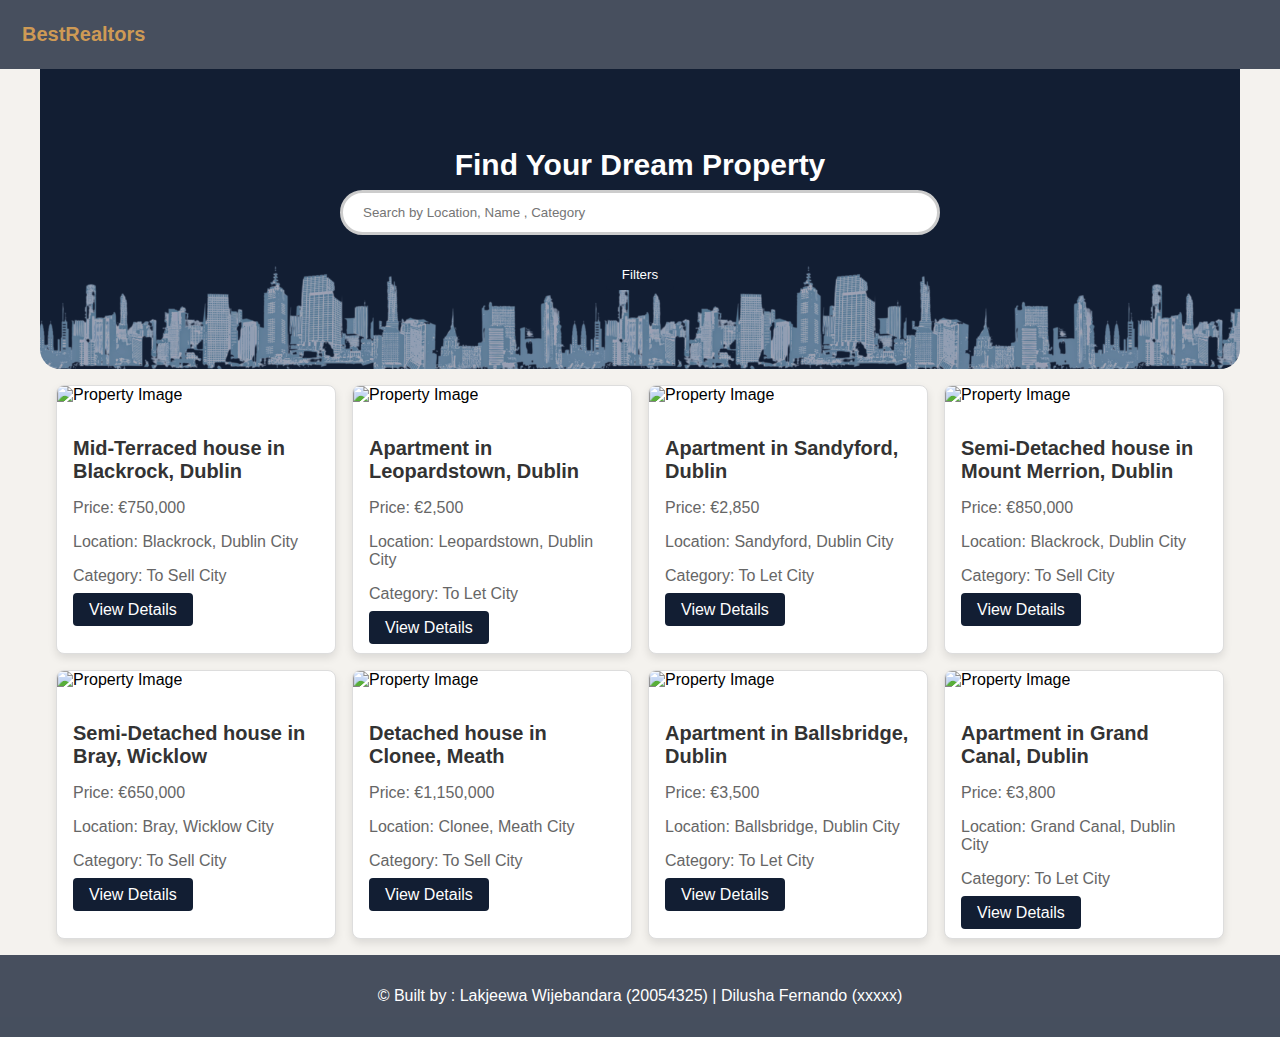
==== index.html @ 00dfdd50 "index and details pages with css" ====
<!DOCTYPE html>
<html lang="en">

<head>
  <meta charset="UTF-8">
  <meta name="viewport" content="width=device-width, initial-scale=1.0">
  <title>Real Estate Listings</title>
  <link rel="stylesheet" href="style.css">
  <link href="fonts.css" rel="stylesheet" />
  <script src="https://ajax.googleapis.com/ajax/libs/jquery/3.7.1/jquery.min.js"></script>
  <script src="https://cdn.jsdelivr.net/npm/fuse.js/dist/fuse.js"></script>
</head>

<body>
  <nav class="header">
    <a href="/" class="logo poppins-bold">BestRealtors</a>
    <!-- <div class="header-right">
        <input type="text" id="searchKey" name="searchKey" placeholder="Search by keyword">
    </div> -->
  </nav>
  
  <div class="content">
  <div class="banner">
    <span class="poppins-semibold">Find Your Dream Property</span>
    <div>
      <input type="text" id="searchKey" name="searchKey" placeholder="Search by Location, Name , Category">
      <button class="view-details">Filters</button>
    </div>

  </div>

  <div class="property-grid">

    <!-- Property Card 1 -->
    <!-- <div class="property-card">
      <img src="https://www.tallboxdesign.com/wp-content/uploads/2023/09/10-6.webp" alt="Property Image" class="property-image">
      <div class="property-info">
        <h2 class="property-title">Modern Apartment</h2>
        <p class="property-price">Price: $250,000</p>
        <p class="property-location">Location: Downtown City</p>
        <button class="view-details">View Details</button>
      </div>
    </div> -->

    <!-- Additional Property Cards -->
    <!-- Repeat as needed -->
    <!-- <button class="view-details" onclick="">View Details</button> -->
  </div>
  </div>
      <!-- Footer -->
  <footer class="footer">
    <p>&copy; Built by : Lakjeewa Wijebandara (20054325) | Dilusha Fernando (xxxxx)</p>
  </footer>
  <script src="index.js"></script>
</body>

</html>
---- style.css ----
* { box-sizing: border-box;}
/* General Styles */
body {
  font-family: Arial, sans-serif;
  margin: 0;
  padding: 0;
  background-color: #f4f2ee;
}

/* header */
.header {
  width: 100%;
  background: #121e33c4;
  font-size: 1.2rem;
  overflow: hidden;
  padding: 10px 10px;
}

.header a {
  float: left;
  text-align: center;
  padding: 12px;
  text-decoration: none;
  font-size: 18px;
  line-height: 25px;
  border-radius: 4px;
  color: #ce9a55;
}

@media (min-width: 640px) {
  .header a {
    font-size: 20px;
  }
}

/* Banner */
.banner {
  display: flex;
  flex-direction: column;
  justify-content: center;
  align-items: center;
  height: 300px;
  width: 100%;
  text-align: center;
  color: white;
  font-size: 20px;
  background-color: #121e33;
  background-repeat: no-repeat;
  background-size: contain;
  background-position: center;
  background-image: url("./loginbk.png");
  border-bottom-right-radius: 20px;
  border-bottom-left-radius: 20px;
}

.banner div {
  width: 100%;
  display: flex;
  flex-direction: column;
  justify-content: center;
  align-items: center;
}

@media (min-width: 640px) {
  .banner {
    background-repeat: repeat;
    font-size: 30px;
  }
}

.content {
  width: 100%;
  flex: 1;
  max-width: 1200px;
  margin: auto;
}

input[type=text] {
  width: 80%;
  padding: 12px 20px;
  margin: 8px 0;
  box-sizing: border-box;
  border: 3px solid #ccc;
  -webkit-transition: 0.5s;
  transition: 0.5s;
  outline: none;
  border-radius: 30px;
  /* width: 400px; */
}

input[type=text]:focus {
  border: 3px solid antiquewhite;
}

@media (min-width: 640px) {
  input[type=text] {
    width: 50%;
  }
}

/* Property Grid */
.property-grid {
  display: grid;
  grid-template-columns: 1fr;
  gap: 16px;
  padding: 16px;
}

@media (min-width: 640px) {
  .property-grid {
    grid-template-columns: repeat(2, 1fr);
  }
}

@media (min-width: 768px) {
  .property-grid {
    grid-template-columns: repeat(3, 1fr);
  }
}

@media (min-width: 1024px) {
  .property-grid {
    grid-template-columns: repeat(4, 1fr);
  }
}

/* Property Card */
.property-card {
  /* max-width: 300px; */
  border: 1px solid #ddd;
  border-radius: 8px;
  overflow: hidden;
  background-color: white;
  transition: transform .2s;
  /* Animation */
  box-shadow: 0 4px 8px rgba(0, 0, 0, 0.1);
}

.property-card:hover {
  transform: scale(1.02);
  /* (150% zoom - Note: if the zoom is too large, it will go outside of the viewport) */
}

.property-image {
  width: 100%;
  height: 200px;
  object-fit: cover;
}

.property-info {
  padding: 16px;
}

.property-title {
  font-size: 1.25rem;
  font-weight: 600;
  color: #333;
}

.property-price,
.property-location {
  color: #666;
  margin-top: 8px;
}

.view-details {
  text-decoration: none;
  margin-top: 16px;
  padding: 8px 16px;
  background-color: #121e33;
  color: #fff;
  border: none;
  border-radius: 4px;
  cursor: pointer;
  transition: background-color 0.2s ease;
}

.view-details:hover {
  background-color: #314972;
}

.mx-auto {
  margin-left: auto;
  margin-right: auto;
}

.footer {
  background-color: #121e33c4;
  padding: 1rem;
  text-align: center;
  color: white;
}
---- fonts.css ----
.poppins-thin {
    font-family: "Poppins", sans-serif;
    font-weight: 100;
    font-style: normal;
  }
  
  .poppins-extralight {
    font-family: "Poppins", sans-serif;
    font-weight: 200;
    font-style: normal;
  }
  
  .poppins-light {
    font-family: "Poppins", sans-serif;
    font-weight: 300;
    font-style: normal;
  }
  
  .poppins-regular {
    font-family: "Poppins", sans-serif;
    font-weight: 400;
    font-style: normal;
  }
  
  .poppins-medium {
    font-family: "Poppins", sans-serif;
    font-weight: 500;
    font-style: normal;
  }
  
  .poppins-semibold {
    font-family: "Poppins", sans-serif;
    font-weight: 600;
    font-style: normal;
  }
  
  .poppins-bold {
    font-family: "Poppins", sans-serif;
    font-weight: 700;
    font-style: normal;
  }
  
  .poppins-extrabold {
    font-family: "Poppins", sans-serif;
    font-weight: 800;
    font-style: normal;
  }
  
  .poppins-black {
    font-family: "Poppins", sans-serif;
    font-weight: 900;
    font-style: normal;
  }
  
  .poppins-thin-italic {
    font-family: "Poppins", sans-serif;
    font-weight: 100;
    font-style: italic;
  }
  
  .poppins-extralight-italic {
    font-family: "Poppins", sans-serif;
    font-weight: 200;
    font-style: italic;
  }
  
  .poppins-light-italic {
    font-family: "Poppins", sans-serif;
    font-weight: 300;
    font-style: italic;
  }
  
  .poppins-regular-italic {
    font-family: "Poppins", sans-serif;
    font-weight: 400;
    font-style: italic;
  }
  
  .poppins-medium-italic {
    font-family: "Poppins", sans-serif;
    font-weight: 500;
    font-style: italic;
  }
  
  .poppins-semibold-italic {
    font-family: "Poppins", sans-serif;
    font-weight: 600;
    font-style: italic;
  }
  
  .poppins-bold-italic {
    font-family: "Poppins", sans-serif;
    font-weight: 700;
    font-style: italic;
  }
  
  .poppins-extrabold-italic {
    font-family: "Poppins", sans-serif;
    font-weight: 800;
    font-style: italic;
  }
  
  .poppins-black-italic {
    font-family: "Poppins", sans-serif;
    font-weight: 900;
    font-style: italic;
  }
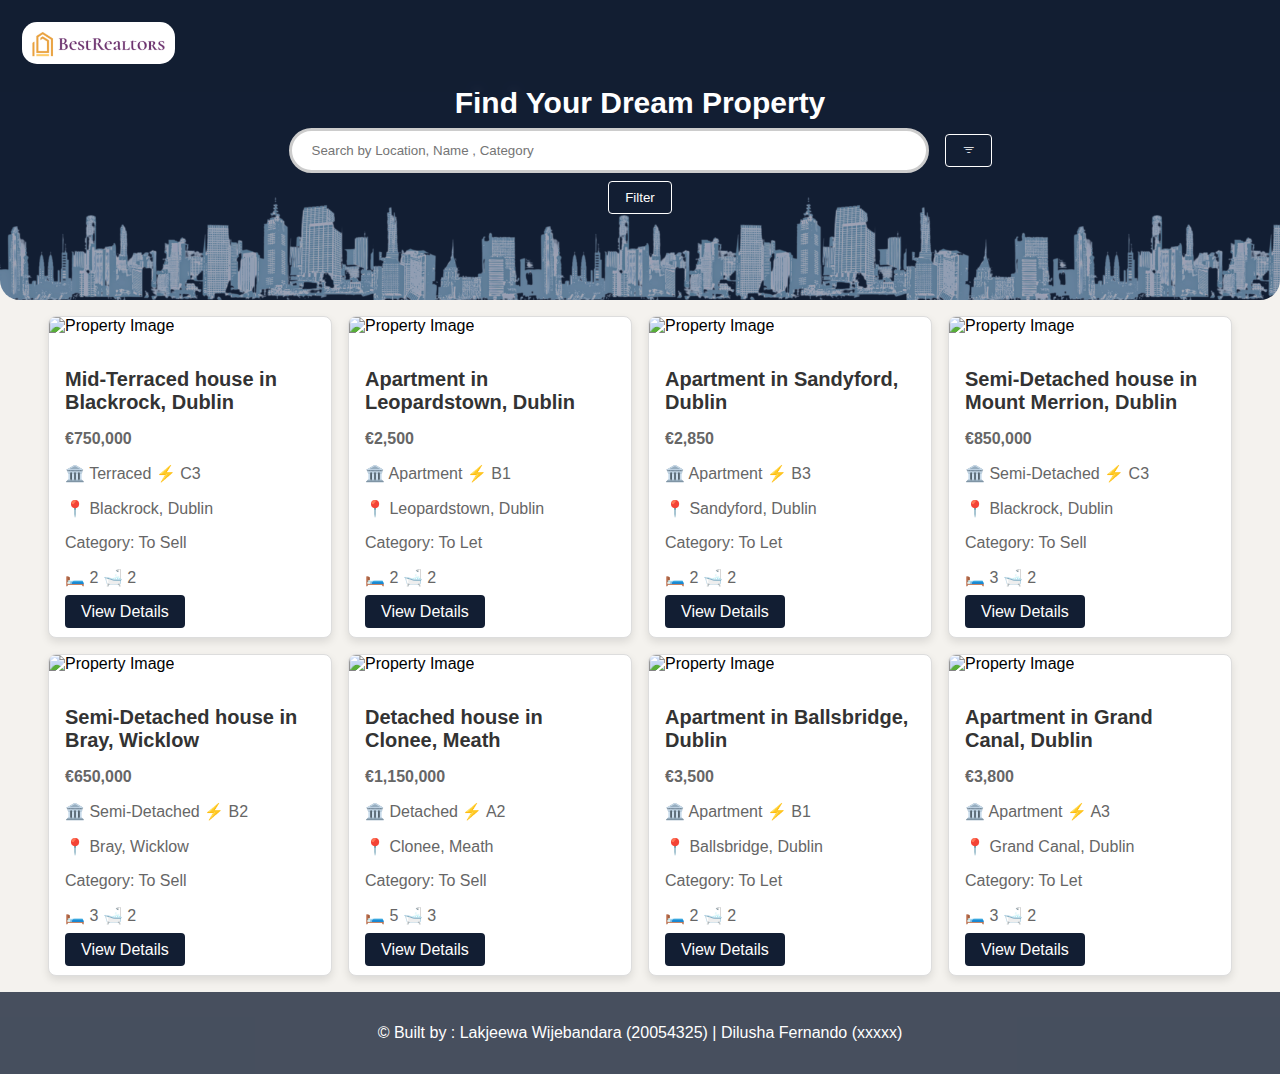
==== commit 460a5a2b: "Changed : UI" ====
--- a/index.html
+++ b/index.html
@@ -7,50 +7,104 @@
   <title>Real Estate Listings</title>
   <link rel="stylesheet" href="style.css">
   <link href="fonts.css" rel="stylesheet" />
+  <link rel="stylesheet" href="https://cdn.jsdelivr.net/npm/bootstrap-icons@1.11.3/font/bootstrap-icons.min.css">
   <script src="https://ajax.googleapis.com/ajax/libs/jquery/3.7.1/jquery.min.js"></script>
   <script src="https://cdn.jsdelivr.net/npm/fuse.js/dist/fuse.js"></script>
 </head>
 
 <body>
   <nav class="header">
-    <a href="/" class="logo poppins-bold">BestRealtors</a>
-    <!-- <div class="header-right">
-        <input type="text" id="searchKey" name="searchKey" placeholder="Search by keyword">
-    </div> -->
+    <a href="/" class="logo poppins-bold"><img src="logo.png"></a>
+
   </nav>
-  
+
   <div class="content">
-  <div class="banner">
-    <span class="poppins-semibold">Find Your Dream Property</span>
-    <div>
-      <input type="text" id="searchKey" name="searchKey" placeholder="Search by Location, Name , Category">
-      <button class="view-details">Filters</button>
+    <div class="banner">
+      <span class="poppins-semibold">Find Your Dream Property</span>
+      <div style="display: flex;
+      flex-direction: row;
+      gap: 1rem;">
+        <input type="text" id="searchKey" name="searchKey" placeholder="Search by Location, Name , Category">
+        <button id="moreFilters" class="filter-btn"><i class="bi bi-filter"></i></button>
+      </div>
+      <div class="filter-wrapper">
+        <button class="filter-btn" onclick="filterProperties()">Filter</button>
+        <button class="clear-filter-btn" onclick="location.reload();">Clear Filters</button>
+      </div>
     </div>
 
+    <div class="property-grid-wrapper">
+      <div class="property-grid">
+
+        <!-- Property Card 1 -->
+        <!-- <div class="property-card">
+        <img src="https://www.tallboxdesign.com/wp-content/uploads/2023/09/10-6.webp" alt="Property Image" class="property-image">
+        <div class="property-info">
+          <h2 class="property-title">Modern Apartment</h2>
+          <p class="property-price">Price: $250,000</p>
+          <p class="property-location">Location: Downtown City</p>
+          <button class="view-details">View Details</button>
+        </div>
+      </div> -->
+
+        <!-- Additional Property Cards -->
+        <!-- Repeat as needed -->
+        <!-- <button class="view-details" onclick="">View Details</button> -->
+      </div>
+    </div>
+    <div id="noDataMessage" style="display: none;text-align: center;
+    height: 100vh;">
+      <h1>No properties found for filtered queries</h1>
+    </div>
   </div>
 
-  <div class="property-grid">
-
-    <!-- Property Card 1 -->
-    <!-- <div class="property-card">
-      <img src="https://www.tallboxdesign.com/wp-content/uploads/2023/09/10-6.webp" alt="Property Image" class="property-image">
-      <div class="property-info">
-        <h2 class="property-title">Modern Apartment</h2>
-        <p class="property-price">Price: $250,000</p>
-        <p class="property-location">Location: Downtown City</p>
-        <button class="view-details">View Details</button>
-      </div>
-    </div> -->
-
-    <!-- Additional Property Cards -->
-    <!-- Repeat as needed -->
-    <!-- <button class="view-details" onclick="">View Details</button> -->
-  </div>
-  </div>
-      <!-- Footer -->
+  <!-- Footer -->
   <footer class="footer">
     <p>&copy; Built by : Lakjeewa Wijebandara (20054325) | Dilusha Fernando (xxxxx)</p>
   </footer>
+  <!-- Footer End-->
+
+  <!-- Filter Form -->
+  <dialog id="myDialog" class="dialog-container">
+    <h2 class="dialog-title">Filters</h2>
+    <div class="dialog-main-wrapper">
+      <div class="dialog-select">
+        <label for="selectPriceInput">Price:</label>
+        <select id="selectPriceInput" name="price">
+          <option value="0">Select</option>
+          <option value="1">Low To High</option>
+          <option value="2">High To Low</option>
+        </select>
+      </div>
+      <div class="dialog-select">
+        <label for="selectBedsInput">Beds:</label>
+        <select id="selectBedsInput" name="beds">
+          <option value="0">Select</option>
+          <option value="1">1</option>
+          <option value="2">2</option>
+          <option value="3">3</option>
+          <option value="4">4</option>
+          <option value="5">5</option>
+        </select>
+      </div>
+      <div class="dialog-select">
+        <label for="selectBathsInput">Baths:</label>
+        <select id="selectBathsInput" name="baths">
+          <option value="0">Select</option>
+          <option value="1">1</option>
+          <option value="2">2</option>
+          <option value="3">3</option>
+          <option value="4">4</option>
+          <option value="5">5</option>
+        </select>
+      </div>
+    </div>
+    <div class="dialog-actions">
+      <button id="closeDialogBtn" type="button" class="btn-cancel">Cancel</button>
+      <button id="confirmBtn" type="submit" class="view-details">Confirm</button>
+    </div>
+  </dialog>
+  <!-- Filter Form End-->
   <script src="index.js"></script>
 </body>
 
--- a/style.css
+++ b/style.css
@@ -1,7 +1,10 @@
-* { box-sizing: border-box;}
+* {
+  box-sizing: border-box;
+}
+
 /* General Styles */
 body {
-  font-family: Arial, sans-serif;
+  font-family: Poppins, sans-serif;
   margin: 0;
   padding: 0;
   background-color: #f4f2ee;
@@ -9,6 +12,9 @@
 
 /* header */
 .header {
+  position: fixed;
+  backdrop-filter: blur(5px);
+  z-index: 50;
   width: 100%;
   background: #121e33c4;
   font-size: 1.2rem;
@@ -25,6 +31,11 @@
   line-height: 25px;
   border-radius: 4px;
   color: #ce9a55;
+}
+
+.header a>img {
+  border-radius: 15px;
+  height: 42px;
 }
 
 @media (min-width: 640px) {
@@ -56,7 +67,7 @@
 .banner div {
   width: 100%;
   display: flex;
-  flex-direction: column;
+  flex-direction: row;
   justify-content: center;
   align-items: center;
 }
@@ -71,7 +82,7 @@
 .content {
   width: 100%;
   flex: 1;
-  max-width: 1200px;
+  /* max-width: 1200px; */
   margin: auto;
 }
 
@@ -98,9 +109,39 @@
   }
 }
 
+select {
+  padding: 10px;
+  border: 1px solid #ccc;
+  border-radius: 5px;
+  background: #f9f9f9;
+  font-size: 16px;
+  color: #333;
+  cursor: pointer;
+  transition: all 0.3s ease;
+}
+
+select:hover,
+select:focus {
+  border-color: #007BFF;
+  background: #fff;
+}
+
+.filter-wrapper {
+  display: flex;
+  flex-direction: row;
+  gap: 1rem;
+}
+
+.property-grid-wrapper {
+  display: flex;
+  justify-content: center;
+  align-items: center;
+}
+
 /* Property Grid */
 .property-grid {
   display: grid;
+  width: 95%;
   grid-template-columns: 1fr;
   gap: 16px;
   padding: 16px;
@@ -179,9 +220,125 @@
   background-color: #314972;
 }
 
-.mx-auto {
-  margin-left: auto;
-  margin-right: auto;
+.filter-btn {
+  text-decoration: none;
+  /* margin-top: 16px; */
+  padding: 8px 16px;
+  background-color: #121e33;
+  color: #fff;
+  border: 1px solid;
+  border-radius: 4px;
+  cursor: pointer;
+  transition: background-color 0.2s ease;
+}
+
+.filter-btn:hover {
+  background-color: #314972;
+}
+
+.clear-filter-btn {
+  text-decoration: none;
+  display: none;
+  /* margin-top: 16px; */
+  padding: 8px 16px;
+  background-color: #b42c3c;
+  color: #fff;
+  border: 1px solid;
+  border-radius: 4px;
+  cursor: pointer;
+  transition: background-color 0.2s ease;
+}
+
+.clear-filter-btn:hover {
+  background-color: #db495a;
+}
+
+/* General Dialog Container */
+.dialog-container {
+  width: 80%;
+  max-width: 600px;
+  border-radius: 8px;
+  background: radial-gradient(circle at 10% 20%, rgb(215, 223, 252) 0%, rgb(255, 255, 255) 0%, rgb(215, 223, 252) 84%);
+  padding: 24px;
+  margin: 20px auto;
+}
+
+/* Title */
+.dialog-title {
+  margin-bottom: 16px;
+  font-size: 24px;
+  font-weight: bold;
+}
+
+/* Form Styling */
+.form-container {
+  display: flex;
+  flex-direction: column;
+  gap: 16px;
+}
+
+/* dialog Actions */
+.dialog-actions {
+  display: flex;
+  justify-content: center;
+  gap: 2rem;
+}
+
+.dialog-main-wrapper {
+  display: flex;
+  flex-direction: column;
+  justify-content: space-evenly;
+  gap: 10px;
+}
+
+.dialog-select {
+  display: flex;
+  flex-direction: row;
+  font-size: 14px;
+  align-items: center;
+  gap: 1rem;
+}
+
+.dialog-select>label {
+  width: 10%;
+}
+
+.dialog-select>select {
+  width: 80%;
+}
+
+.btn-cancel,
+.btn-submit {
+  padding: 8px 16px;
+  border: none;
+  border-radius: 4px;
+  color: white;
+  cursor: pointer;
+}
+
+.btn-cancel {
+  text-align: center;
+  display: block;
+  /* width: 100%; */
+  margin-top: 1rem;
+  padding: 0.5rem;
+  background-color: #999999;
+  /* Green-500 */
+  color: white;
+  border: none;
+  border-radius: 0.25rem;
+  cursor: pointer;
+  transition: background-color 0.2s;
+}
+
+.btn-cancel:hover {
+  background-color: #4b5563;
+  /* Darker Gray */
+}
+
+.btn-submit:hover {
+  background-color: #0056b3;
+  /* Darker Blue */
 }
 
 .footer {
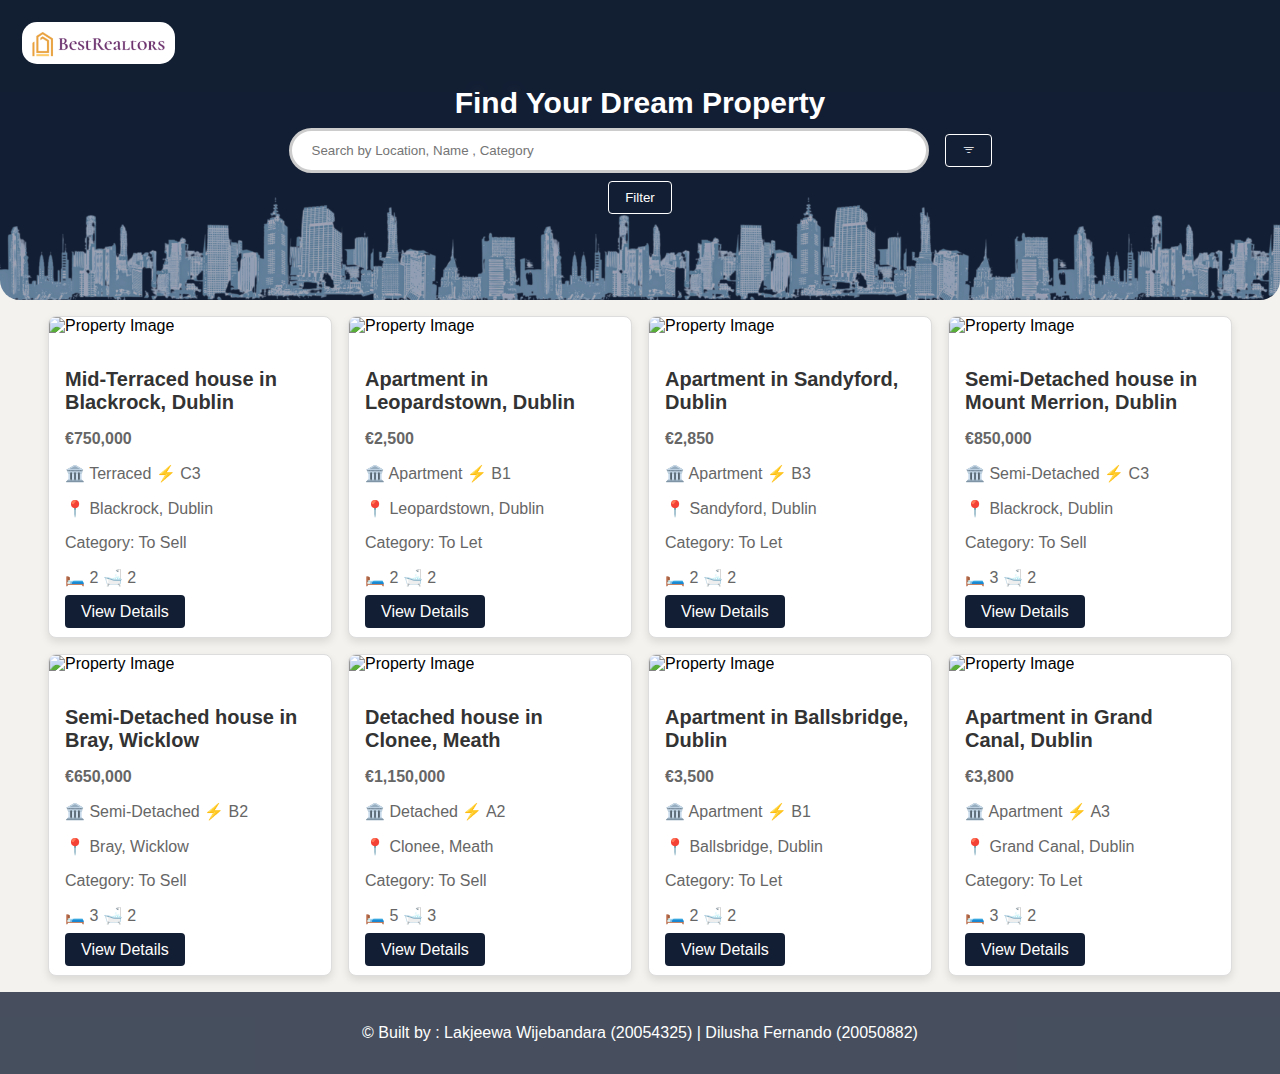
==== commit 62a0d7d6: "Image carousel part + UI fixes" ====
--- a/index.html
+++ b/index.html
@@ -60,7 +60,7 @@
 
   <!-- Footer -->
   <footer class="footer">
-    <p>&copy; Built by : Lakjeewa Wijebandara (20054325) | Dilusha Fernando (xxxxx)</p>
+    <p>&copy; Built by : Lakjeewa Wijebandara (20054325) | Dilusha Fernando (20050882)</p>
   </footer>
   <!-- Footer End-->
 
